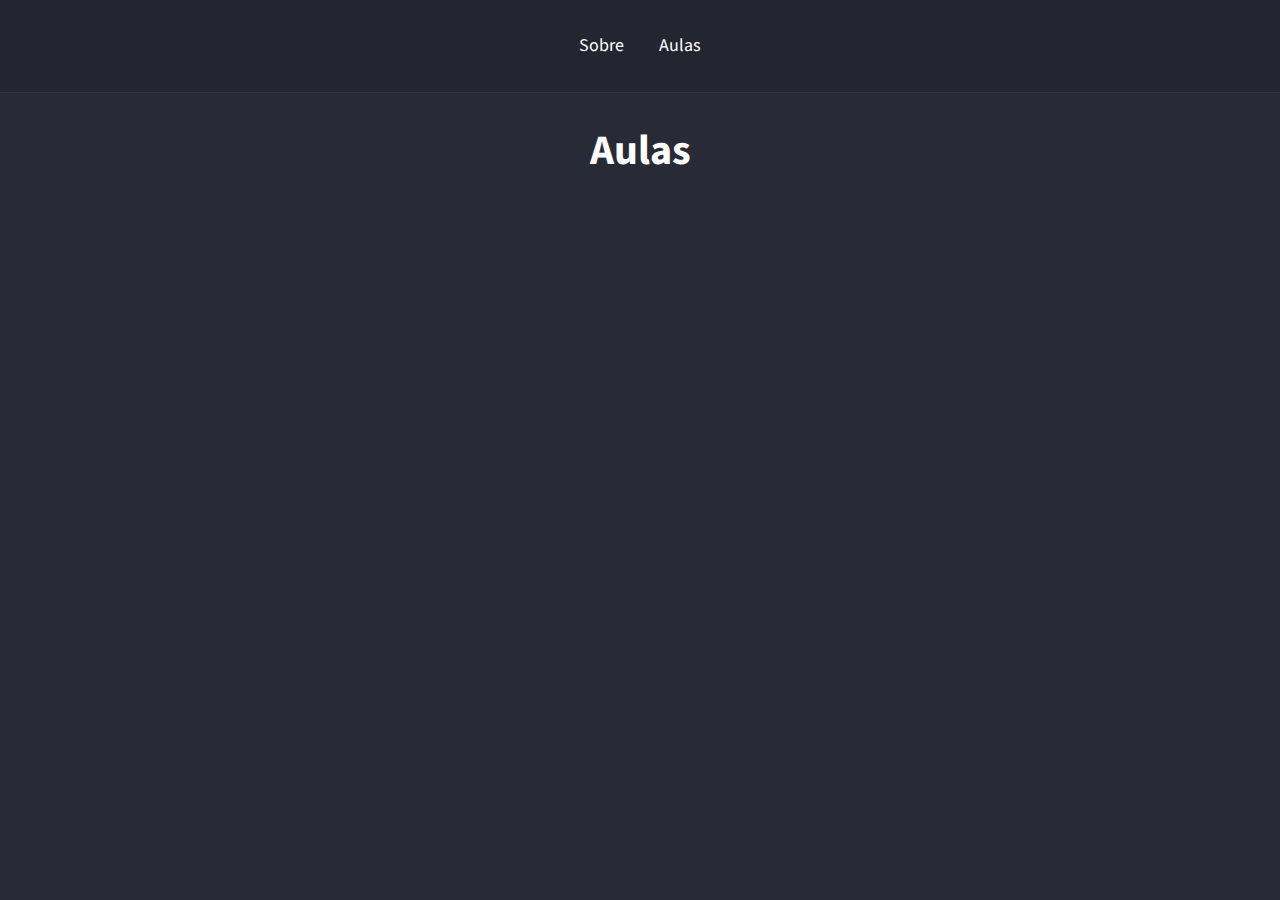
==== classes.html @ d7452d4a "Page Classes Criada" ====
<!DOCTYPE html>
<html lang="pt-br">
<head>
    <meta charset="UTF-8">
    <meta name="viewport" content="width=device-width, initial-scale=1.0">
    <title>Adrian Braga</title>
    <link rel="stylesheet" href="/css/styles.css">
    <link href="https://fonts.googleapis.com/css2?family=Source+Sans+Pro:wght@300;400;700&display=swap" rel="stylesheet">
</head>
<body>
    <header>
        <div class="links">
            <a href="/">Sobre</a>
            <a href="/">Aulas</a>
        </div>
    </header>

    <div id="wrapper">
        <h1>Aulas</h1>
    </div>
</body>
</html>
---- css/styles.css ----
:root {
    --color-green: #50fa7b;
}

* {
    margin: 0;
    padding: 0;
    border: 0;
    box-sizing: border-box;
    font-family: 'Source Sans Pro', sans-serif;
}

body {
    background: #282a36;
    color: #ffffff;
}

header {
    padding: 32px;
    border-bottom: 1px solid #333;
    background: rgba(0, 0, 0, 0.1);
}

.links {
    text-align: center;
}

.links a {
    color: #ffffff;
    font-size: 18px;
    line-height: 28px;
    margin: 0 16px;
    text-decoration: none;
}
.links a:hover {
    color: var(--color-green);
    transition: color 200ms;
}

#wrapper {
    text-align: center;
    padding: 32px;
}

#wrapper img {
    height: 300px;
    border-radius: 50%;
    border: 5px solid var(--color-green);
    margin-bottom: 32px;
}

#wrapper h1 {
    font-size: 42px;
    line-height: 52px;
    font-weight: bold;
}

#wrapper h2 {
    font-size: 24px;
    line-height: 34px;
    font-weight: normal;
    margin-top: 8px;
    opacity: 0.8;
}

#wrapper p {
    max-width: 500px;
    margin: 32px auto;
    font-size: 24px;
    line-height: 34px;
}

#links-footer a {
    border-bottom: 1px solid var(--color-green);
}
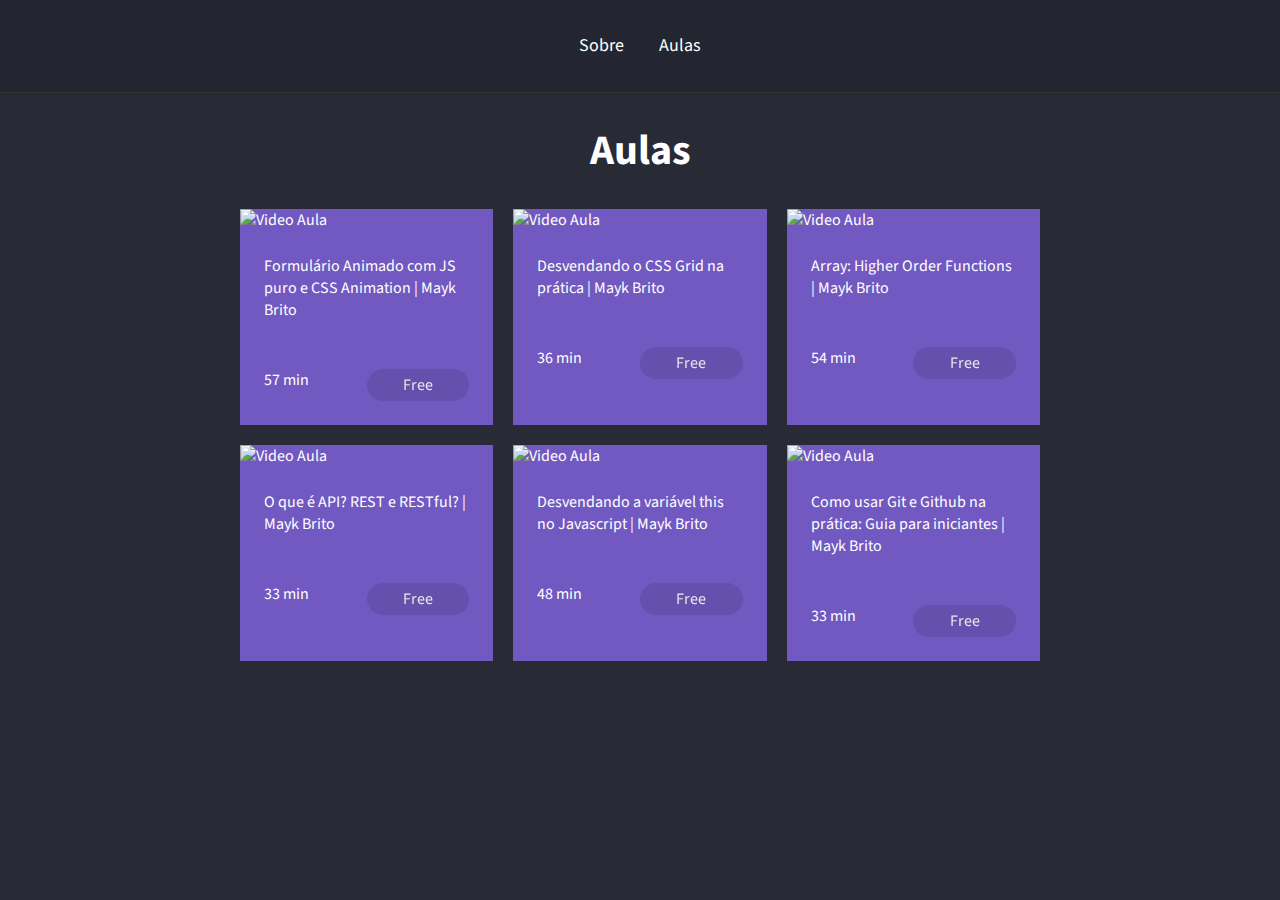
==== commit a90025ae: "Criação do Modal-Overlay" ====
--- a/classes.html
+++ b/classes.html
@@ -5,18 +5,112 @@
     <meta name="viewport" content="width=device-width, initial-scale=1.0">
     <title>Adrian Braga</title>
     <link rel="stylesheet" href="/css/styles.css">
-    <link href="https://fonts.googleapis.com/css2?family=Source+Sans+Pro:wght@300;400;700&display=swap" rel="stylesheet">
+    <link href="https://fonts.googleapis.com/icon?family=Material+Icons" rel="stylesheet">
 </head>
 <body>
     <header>
         <div class="links">
-            <a href="/">Sobre</a>
-            <a href="/">Aulas</a>
+            <a href="/index.html">Sobre</a>
+            <a href="/classes.html">Aulas</a>
         </div>
     </header>
 
     <div id="wrapper">
         <h1>Aulas</h1>
     </div>
+
+    <section class="cards">
+
+        <div class="card">
+            <div class="card__image-container">
+                <img src="https://img.youtube.com/vi/GykTLqODQuU/maxresdefault.jpg" alt="Video Aula">
+            </div>
+            <div class="card__content">
+                <p>Formulário Animado com JS puro e CSS Animation | Mayk Brito</p>
+            </div>
+            <div class="card__info">
+                <p>57 min</p>
+                <p class="card__price">Free</p>
+            </div>
+        </div>
+
+        <div class="card">
+            <div class="card__image-container">
+                <img src="https://img.youtube.com/vi/HN1UjzRSdBk/maxresdefault.jpg" alt="Video Aula">
+            </div>
+            <div class="card__content">
+                <p>Desvendando o CSS Grid na prática | Mayk Brito</p>
+            </div>
+            <div class="card__info">
+                <p>36 min</p>
+                <p class="card__price">Free</p>
+            </div>
+        </div>
+
+        <div class="card">
+            <div class="card__image-container">
+                <img src="https://img.youtube.com/vi/rAzHvYnQ8DY/maxresdefault.jpg" alt="Video Aula">
+            </div>
+            <div class="card__content">
+                <p>Array: Higher Order Functions | Mayk Brito</p>
+            </div>
+            <div class="card__info">
+                <p>54 min</p>
+                <p class="card__price">Free</p>
+            </div>
+        </div>
+
+        <div class="card">
+            <div class="card__image-container">
+                <img src="https://img.youtube.com/vi/ghTrp1x_1As/maxresdefault.jpg" alt="Video Aula">
+            </div>
+            <div class="card__content">
+                <p>O que é API? REST e RESTful? | Mayk Brito</p>
+            </div>
+            <div class="card__info">
+                <p>33 min</p>
+                <p class="card__price">Free</p>
+            </div>
+        </div>
+
+        <div class="card">
+            <div class="card__image-container">
+                <img src="https://img.youtube.com/vi/GSqR2i-Pq6o/maxresdefault.jpg" alt="Video Aula">
+            </div>
+            <div class="card__content">
+                <p>Desvendando a variável this no Javascript | Mayk Brito</p>
+            </div>
+            <div class="card__info">
+                <p>48 min</p>
+                <p class="card__price">Free</p>
+            </div>
+        </div>
+
+        <div class="card">
+            <div class="card__image-container">
+                <img src="https://img.youtube.com/vi/2alg7MQ6_sI/maxresdefault.jpg" alt="Video Aula">
+            </div>
+            <div class="card__content">
+                <p>Como usar Git e Github na prática: Guia para iniciantes | Mayk Brito</p>
+            </div>
+            <div class="card__info">
+                <p>33 min</p>
+                <p class="card__price">Free</p>
+            </div>
+        </div>
+
+    </section>
+
+    <div class="modal-overlay">
+        <div class="modal">
+            <a class="close-modal">
+                <span class="material-icons">close</span>
+            </a>
+
+            <div class="modal-content">
+                <!-- VIDEO AQUI -->
+            </div>
+        </div>
+    </div>
 </body>
 </html>--- a/css/styles.css
+++ b/css/styles.css
@@ -1,5 +1,8 @@
+@import url('https://fonts.googleapis.com/css2?family=Source+Sans+Pro:wght@300;400;700&display=swap');
+
 :root {
     --color-green: #50fa7b;
+    --color-rocket: #7159c1;
 }
 
 * {
@@ -14,7 +17,7 @@
     background: #282a36;
     color: #ffffff;
 }
-
+/* === PAGE - ABOUT === */
 header {
     padding: 32px;
     border-bottom: 1px solid #333;
@@ -72,4 +75,75 @@
 
 #links-footer a {
     border-bottom: 1px solid var(--color-green);
+}
+
+/* === PAGE - CLASSES === */
+
+section.cards {
+    max-width: 800px;
+    margin: 0 auto;
+    display: grid;
+    grid-template-columns: repeat(3, 1fr);
+    gap: 20px;
+}
+
+.card {
+    background-color: var(--color-rocket);
+}
+
+.card__image-container img {
+    width: 100%;
+}
+
+.card__content,
+.card__info {
+    padding: 24px;
+}
+
+.card__info {
+    display: grid;
+    grid-template-columns: 1fr 1fr;
+}
+
+.card__price {
+    background-color: var(--color-rocket);
+    filter: brightness(90%);
+    padding: 5px 20px;
+    border-radius: 20px;
+    text-align: center;
+}
+
+/* === MODAL - OVERLAY === */
+
+.modal-overlay {
+    background-color: rgba(0, 0, 0, 0.7);
+    width: 100%;
+    height: 100%;
+    position: fixed;
+    top: 0;
+    opacity: 0;
+    visibility: hidden;
+}
+
+.modal {
+    background-color: #ffffff;
+    width: 90%;
+    height: 90%;
+    margin: 5vh auto;
+    position: relative;
+}
+
+.modal .close-modal {
+    color: #000000;
+    position: absolute;
+    right: 8px;
+    top: 8px;
+    cursor: pointer;
+}
+
+/* === MODAL - OVERLAY.ACTIVE === */
+
+.modal-overlay.active {
+    opacity: 1;
+    visibility: visible;
 }